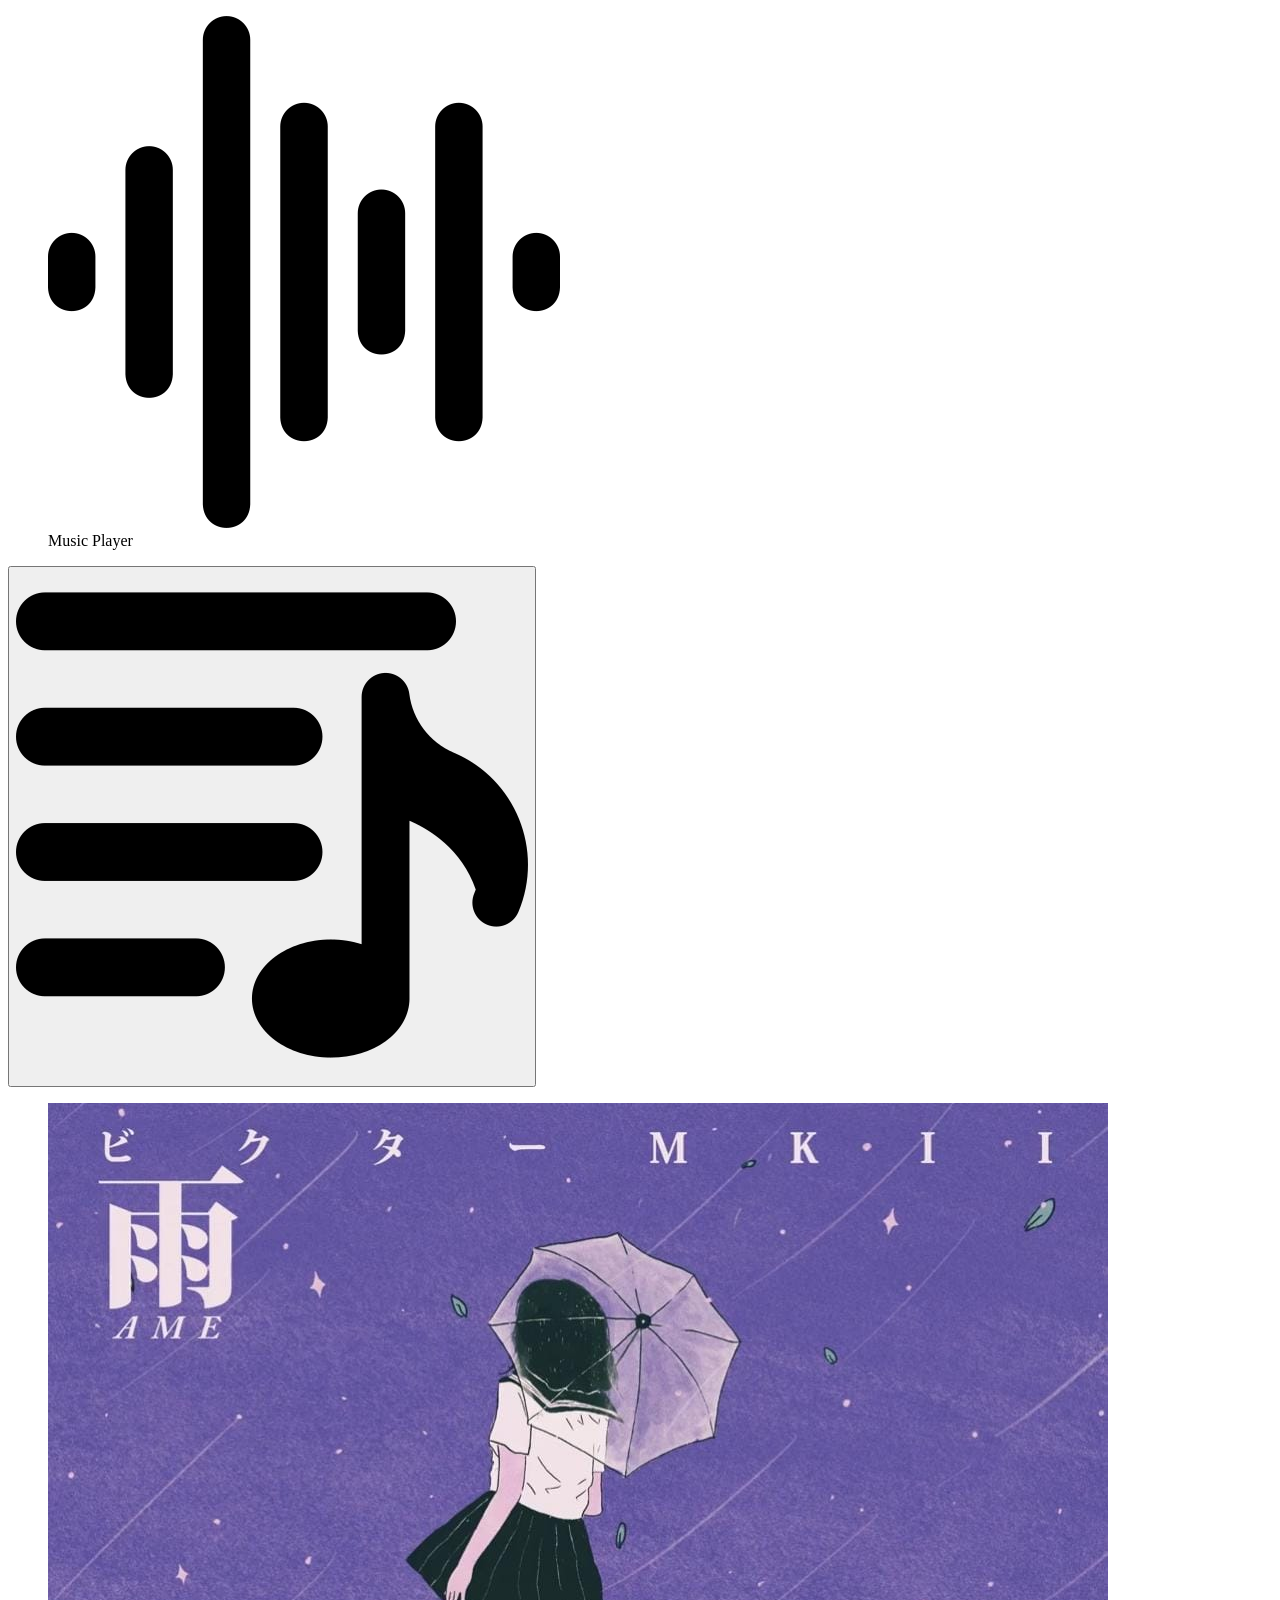
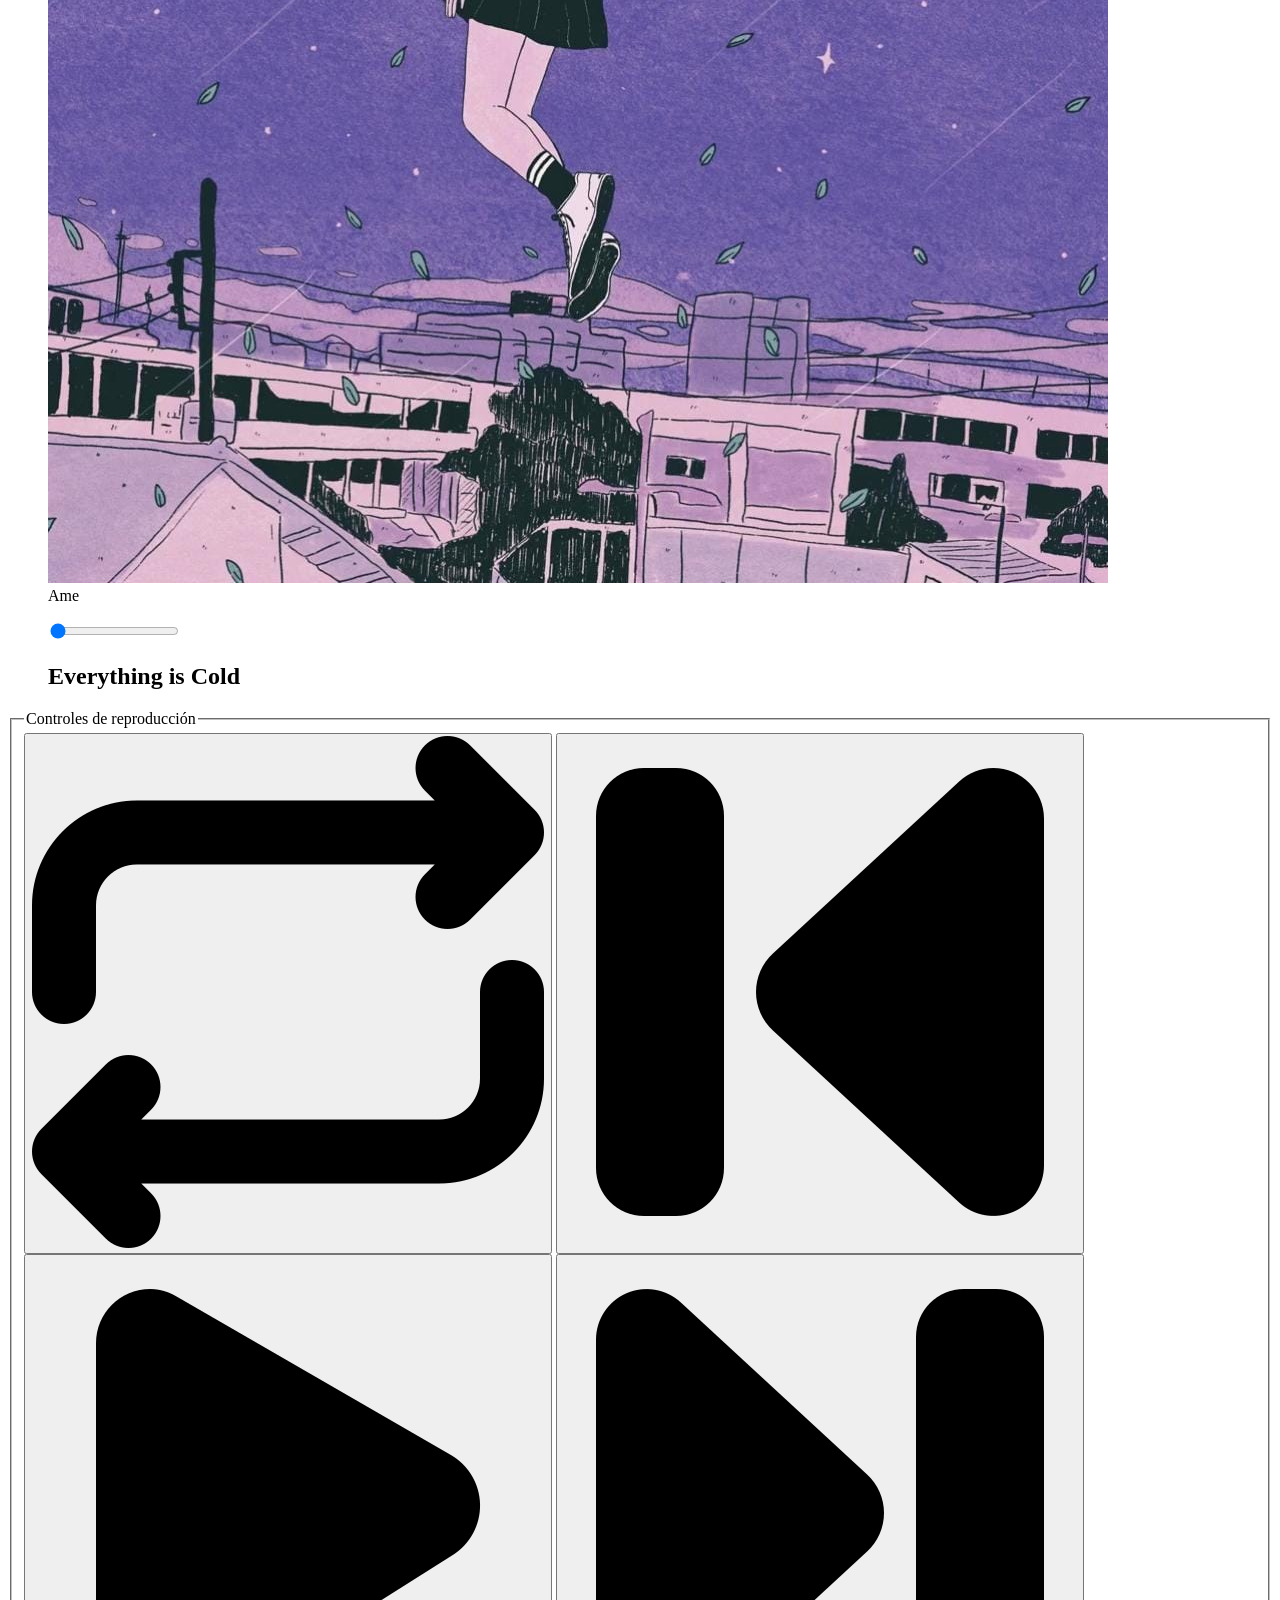
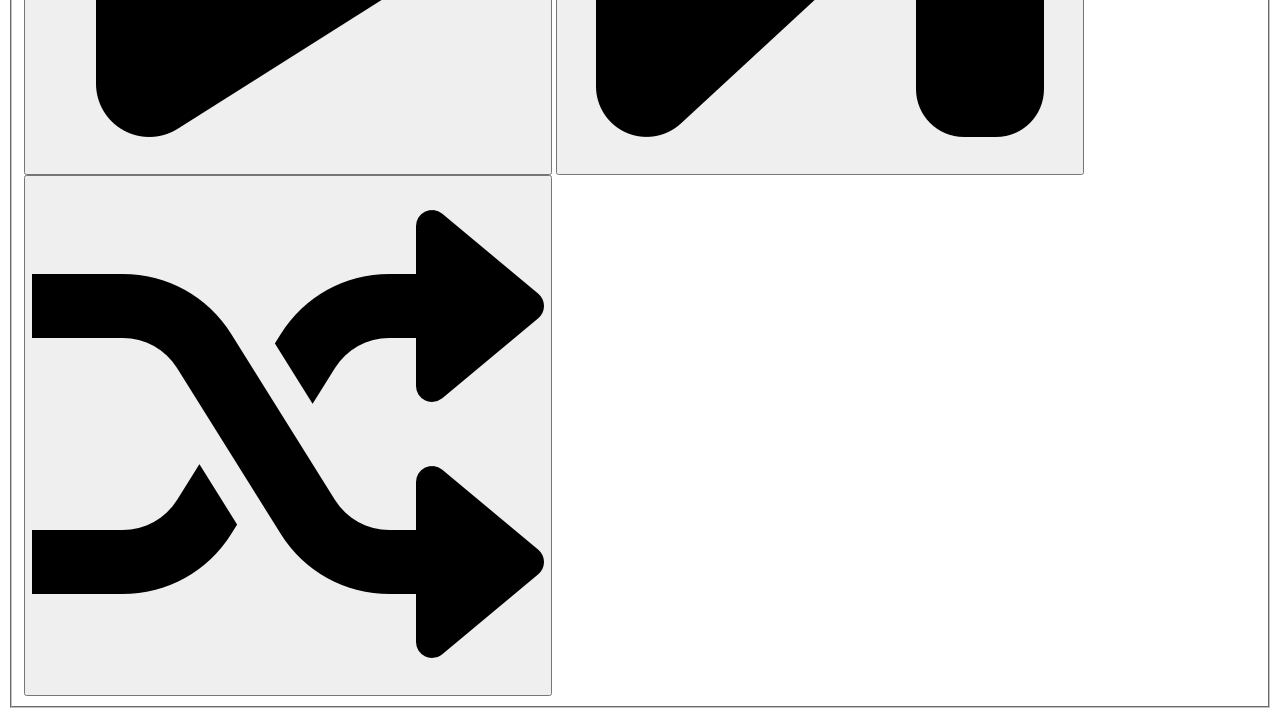
==== index.html @ a95fbe6c "fix(index.html): add module type to script tag and improve formatting Added type="module" to the scr" ====
<!DOCTYPE html>
<html lang="es">
<head>
    <meta charset="UTF-8">
    <meta
        name="viewport"
        content="width=device-width, initial-scale=1.0">

    <title>Music Player</title>
    <meta
        name="description"
        content="Minimalist audio player with basic controls, focus on performance and responsive design. Clear and accessible interface.">

    <script
        type="module"
        src="assets/javascript/index.js"
        defer>
    </script>
</head>
<body>
    <header class="header">
        <figure class="header__logo-container">
            <img
                class="header__isotype"
                src="assets/icons/wave-sound.png"
                alt="Isotipo de la marca">
            <figcaption class="header__logotype">Music Player</figcaption>
        </figure>
        <button
            class="header__button"
            aria-label="Mostrar lista de reproducción">
            <img class="header__playlist-icon"
                src="assets/icons/playlist.png"
                alt=""> <!-- 🤔 WHY: alternative is empty so that screen readers ignore it  -->
        </button>
    </header>
    <main class="main">
        <section
            class="main__player-container"
            aria-label="Reproductor de audio">
            <figure class="main__audio-figure">
                <img
                    class="main__audio-mask"
                    src="assets/images/ame.jpeg"
                    alt="Carátula del álbum Ame">
                    <figcaption class="main__album-name">Ame</figcaption>
            </figure>
            <figure>
                <audio
                    class="main__audio"
                    data-audio
                    preload="metadata"
                    src="assets/audios/everything-is-cold.mpeg">
                </audio>
                <input
                    class="main__progress-bar"
                    aria-label="Barra de progreso de audio"
                    data-progression
                    min="0"
                    max="100"
                    type="range"
                    value="0">
                <figcaption>
                    <h1 class="main__audio-name">Everything is Cold</h1>
                </figcaption>
            </figure>
            <fieldset
                class="main__audio-controls"
                data-audio-controls>
                <legend class="main__control-description">
                    Controles de reproducción
                </legend>
                <button
                    class="main__audio-control"
                    data-action="repeat">
                    <img
                        class="main__control-icon"
                        src="assets/icons/repeat.png"
                        alt="Activar repetición">
                </button>
                <button
                    class="main__audio-control"
                    data-action="previous">
                    <img
                        class="main__control-icon"
                        src="assets/icons/back.png"
                        alt="Canción anterior">
                </button>
                <button
                    class="main__audio-control"
                    data-action="play">
                    <img
                        class="main__control-icon"
                        src="assets/icons/play.png"
                        alt="Reproducir">
                </button>
                <button
                    class="main__audio-control"
                    data-action="next">
                    <img
                        class="main__control-icon"
                        src="assets/icons/next.png"
                        alt="Canción siguiente">
                </button>
                <button
                    class="main__audio-control"
                    data-action="shuffle">
                    <img
                        class="main__control-icon"
                        src="assets/icons/shuffle.png"
                        alt="Activar modo aleatorio">
                </button>
            </fieldset>
        </section>
    </main>
</body>
</html>
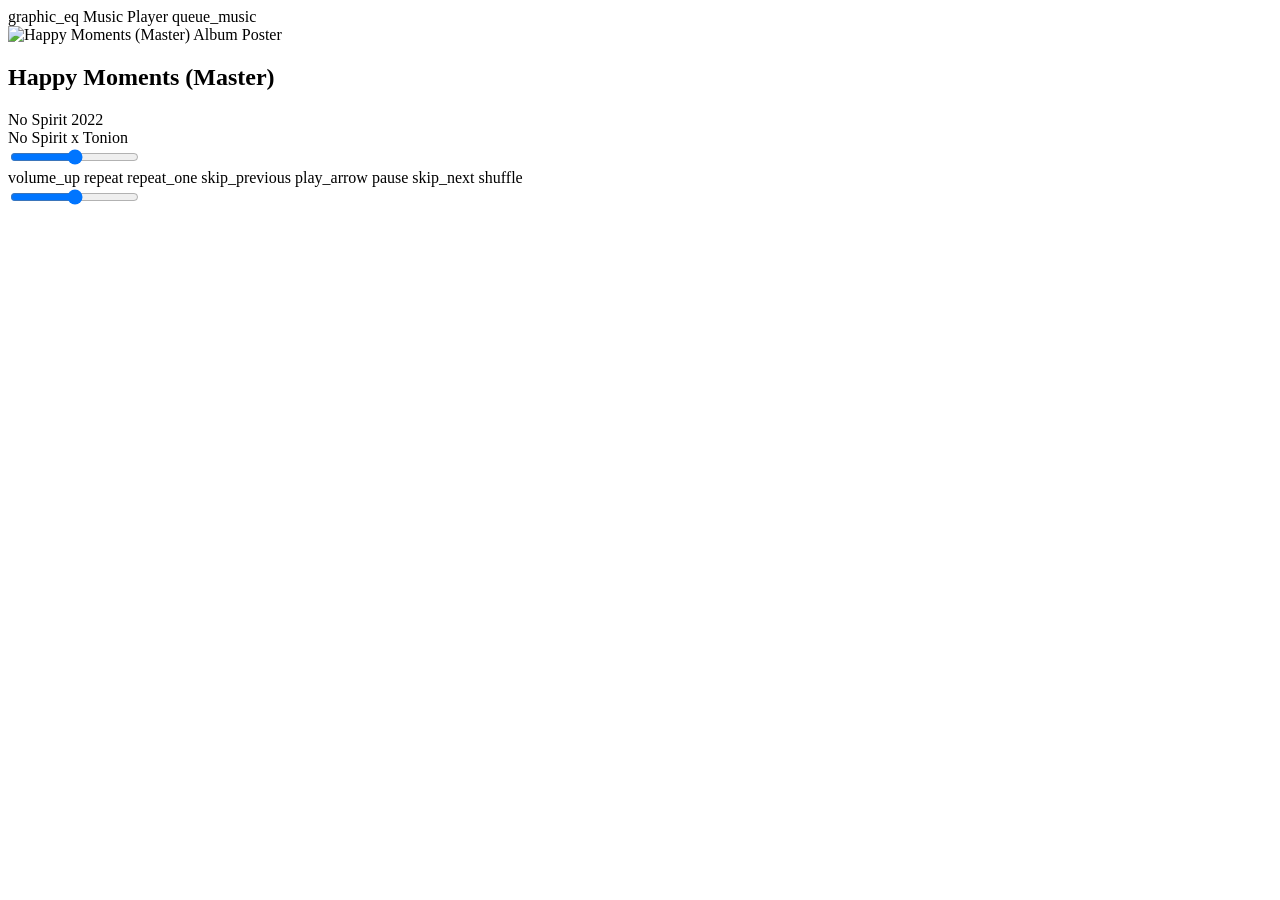
==== commit 167c5861: "✨ feat: estructurar `index.html`" ====
--- a/index.html
+++ b/index.html
@@ -1,117 +1,72 @@
-<!DOCTYPE html>
-<html lang="es">
-<head>
-    <meta charset="UTF-8">
-    <meta
-        name="viewport"
-        content="width=device-width, initial-scale=1.0">
-
-    <title>Music Player</title>
-    <meta
-        name="description"
-        content="Minimalist audio player with basic controls, focus on performance and responsive design. Clear and accessible interface.">
-
-    <script
-        type="module"
-        src="assets/javascript/index.js"
-        defer>
-    </script>
-</head>
-<body>
-    <header class="header">
-        <figure class="header__logo-container">
-            <img
-                class="header__isotype"
-                src="assets/icons/wave-sound.png"
-                alt="Isotipo de la marca">
-            <figcaption class="header__logotype">Music Player</figcaption>
-        </figure>
-        <button
-            class="header__button"
-            aria-label="Mostrar lista de reproducción">
-            <img class="header__playlist-icon"
-                src="assets/icons/playlist.png"
-                alt=""> <!-- 🤔 WHY: alternative is empty so that screen readers ignore it  -->
-        </button>
-    </header>
-    <main class="main">
-        <section
-            class="main__player-container"
-            aria-label="Reproductor de audio">
-            <figure class="main__audio-figure">
-                <img
-                    class="main__audio-mask"
-                    src="assets/images/ame.jpeg"
-                    alt="Carátula del álbum Ame">
-                    <figcaption class="main__album-name">Ame</figcaption>
-            </figure>
-            <figure>
-                <audio
-                    class="main__audio"
-                    data-audio
-                    preload="metadata"
-                    src="assets/audios/everything-is-cold.mpeg">
-                </audio>
-                <input
-                    class="main__progress-bar"
-                    aria-label="Barra de progreso de audio"
-                    data-progression
-                    min="0"
-                    max="100"
-                    type="range"
-                    value="0">
-                <figcaption>
-                    <h1 class="main__audio-name">Everything is Cold</h1>
-                </figcaption>
-            </figure>
-            <fieldset
-                class="main__audio-controls"
-                data-audio-controls>
-                <legend class="main__control-description">
-                    Controles de reproducción
-                </legend>
-                <button
-                    class="main__audio-control"
-                    data-action="repeat">
-                    <img
-                        class="main__control-icon"
-                        src="assets/icons/repeat.png"
-                        alt="Activar repetición">
-                </button>
-                <button
-                    class="main__audio-control"
-                    data-action="previous">
-                    <img
-                        class="main__control-icon"
-                        src="assets/icons/back.png"
-                        alt="Canción anterior">
-                </button>
-                <button
-                    class="main__audio-control"
-                    data-action="play">
-                    <img
-                        class="main__control-icon"
-                        src="assets/icons/play.png"
-                        alt="Reproducir">
-                </button>
-                <button
-                    class="main__audio-control"
-                    data-action="next">
-                    <img
-                        class="main__control-icon"
-                        src="assets/icons/next.png"
-                        alt="Canción siguiente">
-                </button>
-                <button
-                    class="main__audio-control"
-                    data-action="shuffle">
-                    <img
-                        class="main__control-icon"
-                        src="assets/icons/shuffle.png"
-                        alt="Activar modo aleatorio">
-                </button>
-            </fieldset>
-        </section>
-    </main>
-</body>
-</html>
+<!DOCTYPE html>
+<html lang="en">
+<head>
+    <meta charset="UTF-8">
+
+    <meta
+        name="viewport"
+        content="width=device-width, initial-scale=1.0">
+
+    <meta
+        name="description"
+        content="A web music player html template made by codewithsadee">
+
+    <title>Music Player</title>
+</head>
+<body>
+    <header class="header">
+        <span class="header__icon material-symbols-rounded">
+            graphic_eq
+        </span>
+        <span class="header__title">
+            Music Player
+        </span>
+        <span class="header__navbar-button material-symbols-rounded">
+            queue_music
+        </span>
+    </header>
+    <main class="main">
+        <section class="main__player-container">
+            <div class="main__album-container">
+                <img
+                    class="main__album-image"
+                    src="#"
+                    alt="Happy Moments (Master) Album Poster">
+            </div>
+            <div class="main__track-info">
+                <h2 class="main__track-title">Happy Moments (Master)</h2>
+                <div class="main__album-name-date">
+                    <span class="main__album-name">No Spirit</span>
+                    <span class="main__album-date">2022</span>
+                </div>
+                <span class="main__artist">No Spirit x Tonion</span>
+            </div>
+            <input
+                type="range"
+                class="main__progress-bar"
+                name="progress-bar">
+            <div class="main__player-controls">
+                <span class="material-symbols-rounded">volume_up</span>
+
+                <span class="material-symbols-rounded">repeat</span>
+                <span class="material-symbols-rounded active-icon">repeat_one</span>
+
+                <span class="material-symbols-rounded">skip_previous</span>
+
+                <span class="material-symbols-rounded">play_arrow</span>
+                <span class="material-symbols-rounded active-icon">pause</span>
+
+                <span class="material-symbols-rounded">skip_next</span>
+
+                <span class="material-symbols-rounded">shuffle</span>
+            </div>
+            <input
+                type="range"
+                name="volume"
+                class="main__volume">
+        </section>
+    </main>
+    <nav class="navbar"></nav>
+    <footer class="footer"></footer>
+</body>
+</html>
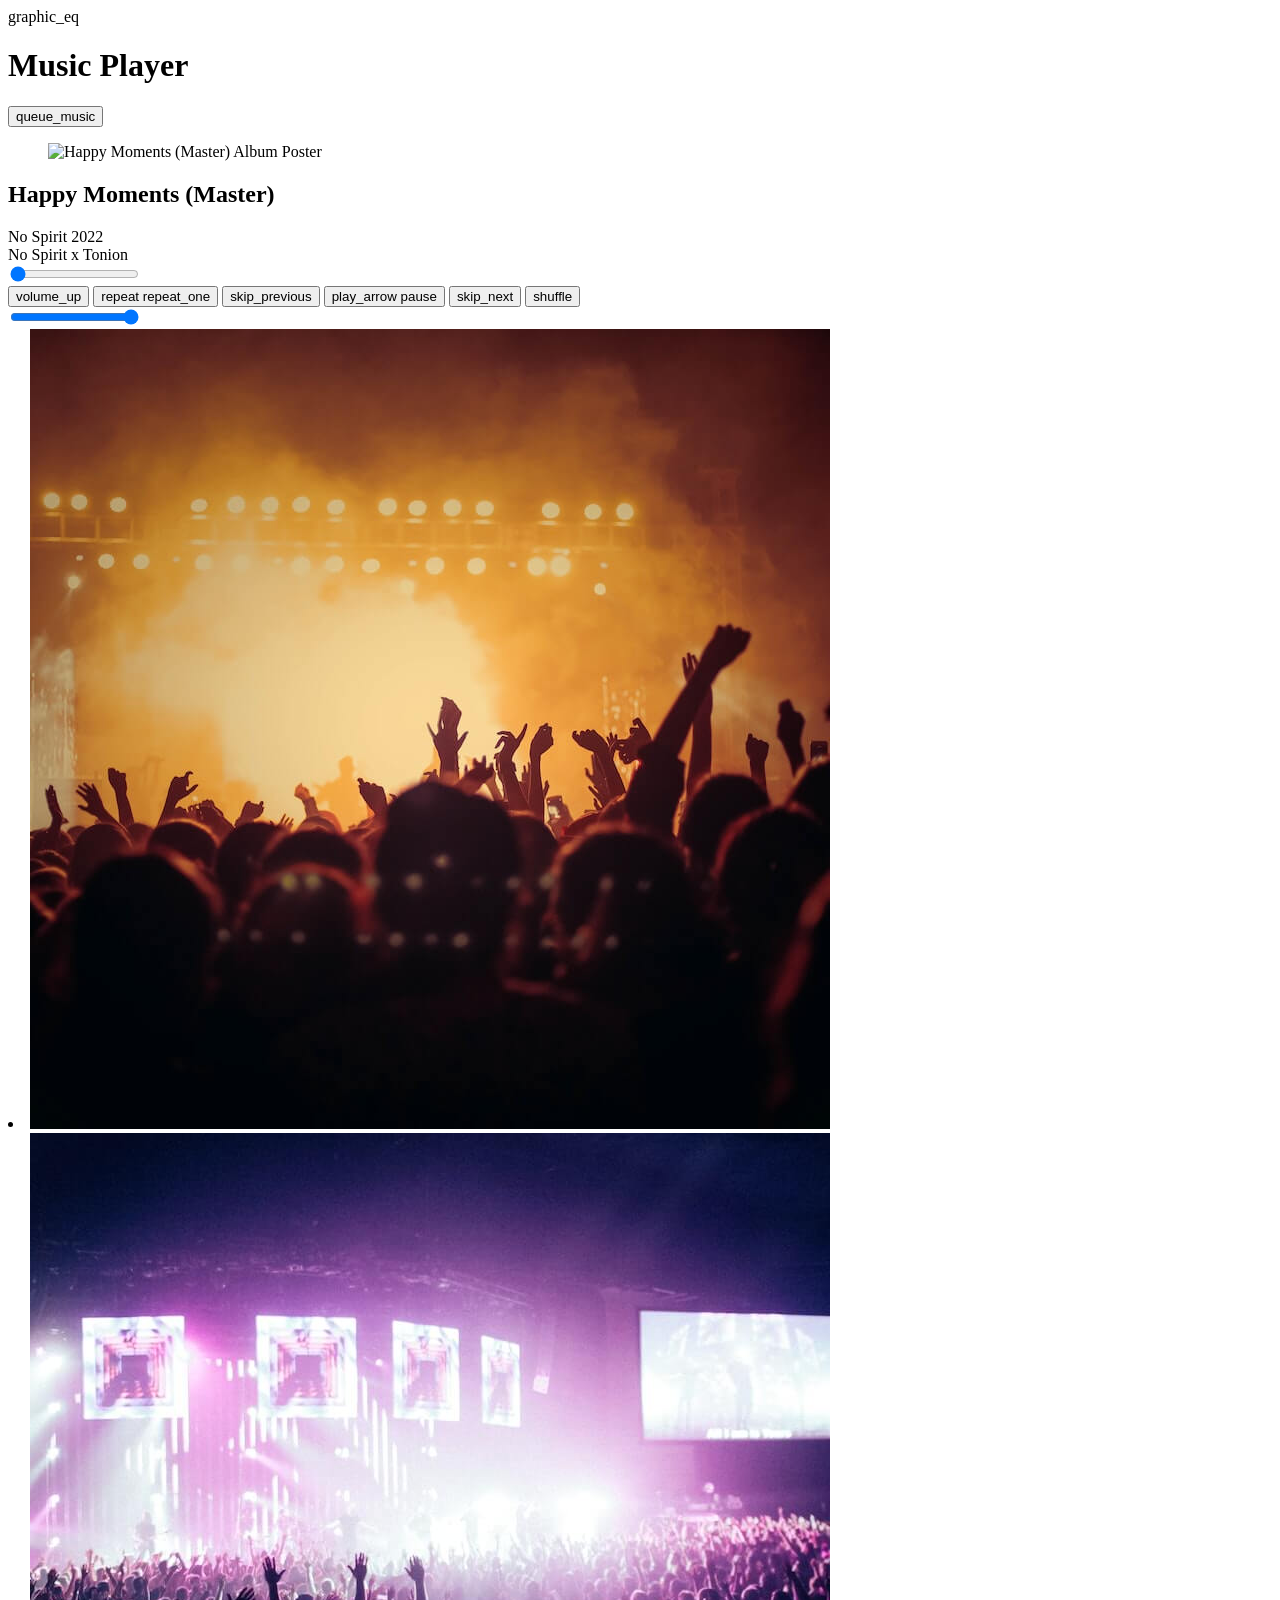
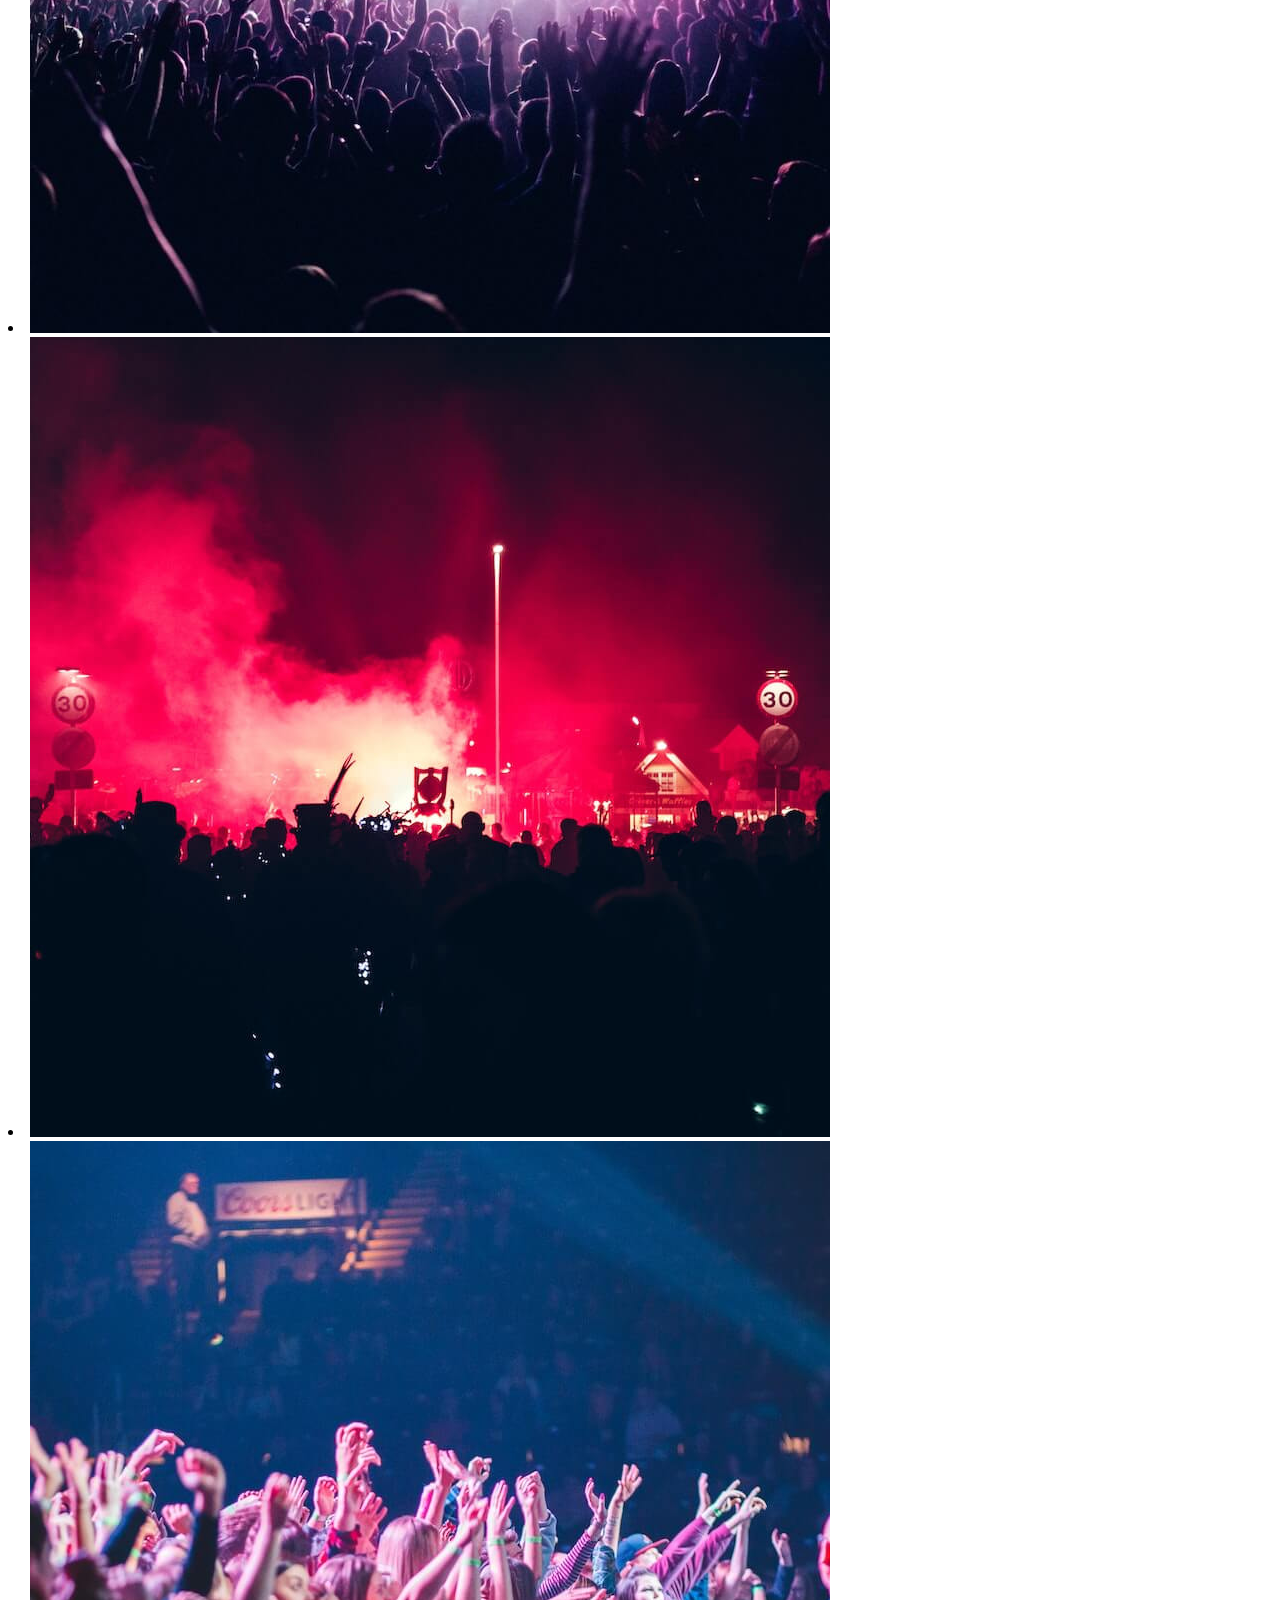
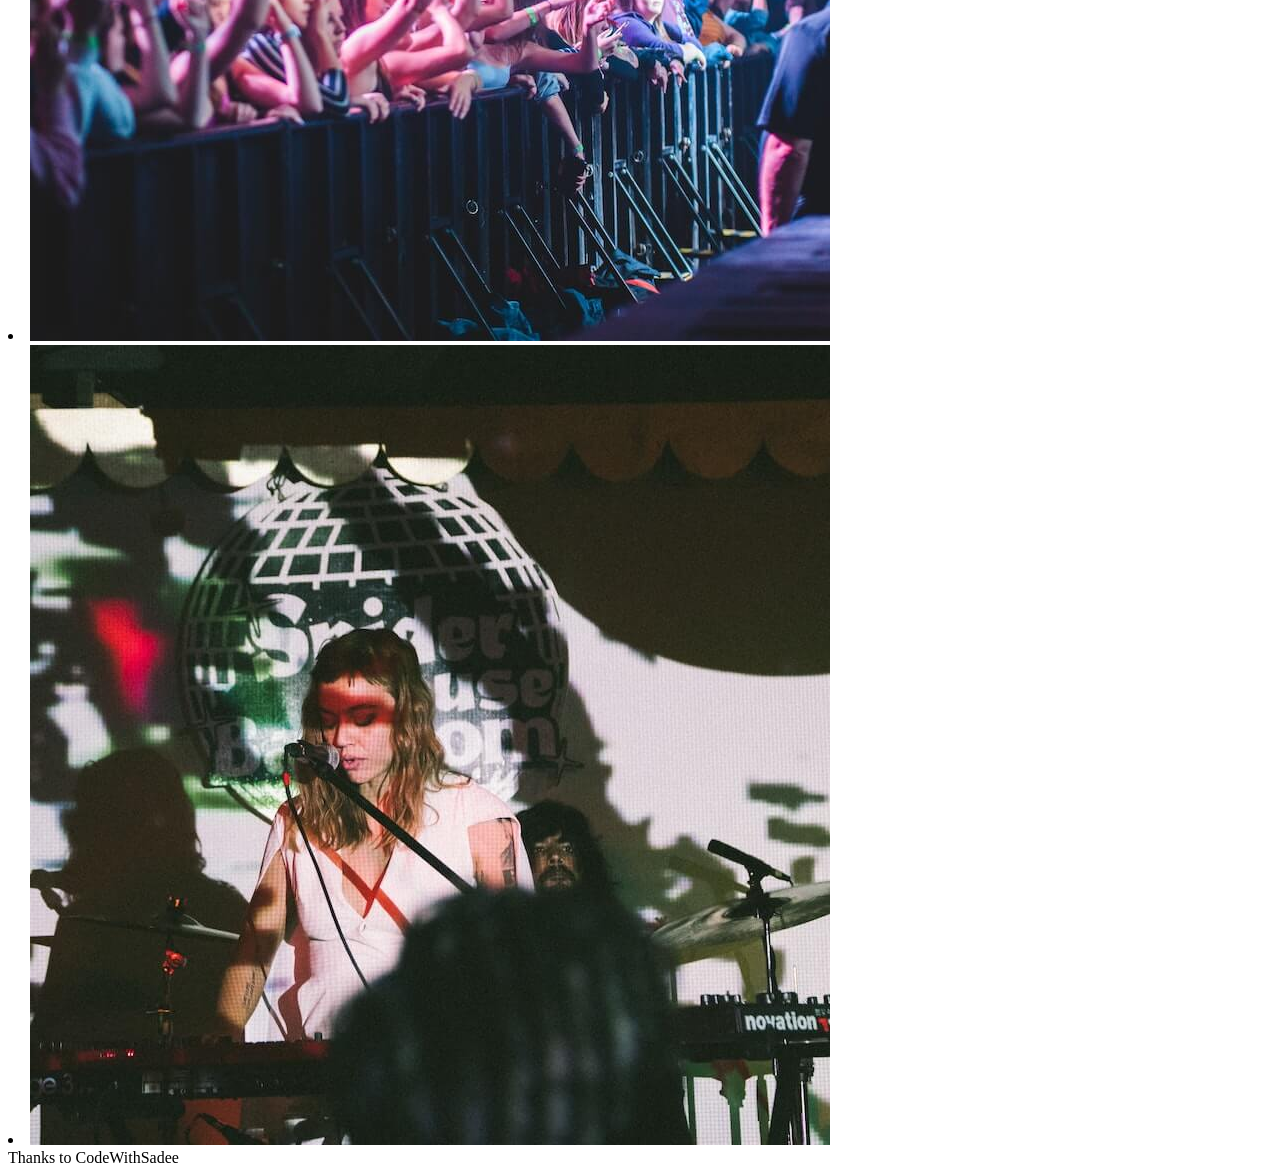
==== commit 0c73f446: "♻️ refactor: mejorar la semántica, accesibilidad y estructura del reproductor" ====
--- a/index.html
+++ b/index.html
@@ -10,7 +10,6 @@
     <meta
         name="description"
         content="A web music player html template made by codewithsadee">
-
     <title>Music Player</title>
 </head>
 <body>
@@ -18,55 +17,88 @@
         <span class="header__icon material-symbols-rounded">
             graphic_eq
         </span>
-        <span class="header__title">
+        <h1 class="header__title">
             Music Player
-        </span>
-        <span class="header__navbar-button material-symbols-rounded">
-            queue_music
-        </span>
+        </h1>
+        <button
+            type="button"
+            class="header__nav-button"
+            aria-label="Abrir navbar"
+            aria-controls="nav"
+            aria-expanded="false">
+            <span class="material-symbols-rounded">
+                queue_music
+            </span>
+        </button>
     </header>
     <main class="main">
-        <section class="main__player-container">
-            <div class="main__album-container">
+        <section class="player">
+            <figure class="player__album">
                 <img
-                    class="main__album-image"
+                    class="player__album-image"
                     src="#"
                     alt="Happy Moments (Master) Album Poster">
-            </div>
-            <div class="main__track-info">
-                <h2 class="main__track-title">Happy Moments (Master)</h2>
-                <div class="main__album-name-date">
-                    <span class="main__album-name">No Spirit</span>
-                    <span class="main__album-date">2022</span>
+            </figure>
+            <div class="player__track-info">
+                <h2 class="player__track-title">Happy Moments (Master)</h2>
+                <div class="player__album-info">
+                    <span class="player__album-name">No Spirit</span>
+                    <span class="player__album-date">2022</span>
                 </div>
-                <span class="main__artist">No Spirit x Tonion</span>
+                <span class="player__artist">No Spirit x Tonion</span>
             </div>
             <input
                 type="range"
-                class="main__progress-bar"
-                name="progress-bar">
-            <div class="main__player-controls">
-                <span class="material-symbols-rounded">volume_up</span>
+                aria-label="Progreso"
+                class="player__progress-bar"
+                min="0"
+                max="100"
+                value="0"
+                name="progress">
+            <div class="player__player-controls">
+                <button type="button" class="player__control-button">
+                    <span class="material-symbols-rounded">volume_up</span>
+                </button>
 
-                <span class="material-symbols-rounded">repeat</span>
-                <span class="material-symbols-rounded active-icon">repeat_one</span>
+                <button type="button" class="player__control-button">
+                    <span class="material-symbols-rounded">repeat</span>
+                    <span class="material-symbols-rounded">repeat_one</span>
+                </button>
 
-                <span class="material-symbols-rounded">skip_previous</span>
+                <button type="button" class="player__control-button">
+                    <span class="material-symbols-rounded">skip_previous</span>
+                </button>
 
-                <span class="material-symbols-rounded">play_arrow</span>
-                <span class="material-symbols-rounded active-icon">pause</span>
+                <button type="button" class="player__control-button">
+                    <span class="material-symbols-rounded">play_arrow</span>
+                    <span class="material-symbols-rounded active-icon">pause</span>
+                </button>
 
-                <span class="material-symbols-rounded">skip_next</span>
+                <button type="button" class="player__control-button">
+                    <span class="material-symbols-rounded">skip_next</span>
+                </button>
 
-                <span class="material-symbols-rounded">shuffle</span>
+                <button type="button" class="player__control-button">
+                    <span class="material-symbols-rounded">shuffle</span>
+                </button>
             </div>
             <input
                 type="range"
                 name="volume"
-                class="main__volume">
+                aria-label="Volumen"
+                min="0"
+                max="100"
+                value="100"
+                class="player__volume">
         </section>
     </main>
-    <nav class="navbar"></nav>
-    <footer class="footer"></footer>
+    <nav class="nav" id="nav">
+        <li><img src="assets/images/poster-1.jpg" alt="" class="nav__item"></li>
+        <li><img src="assets/images/poster-2.jpg" alt="" class="nav__item"></li>
+        <li><img src="assets/images/poster-3.jpg" alt="" class="nav__item"></li>
+        <li><img src="assets/images/poster-4.jpg" alt="" class="nav__item"></li>
+        <li><img src="assets/images/poster-5.jpg" alt="" class="nav__item"></li>
+    </nav>
+    <footer class="footer">Thanks to CodeWithSadee</footer>
 </body>
 </html>
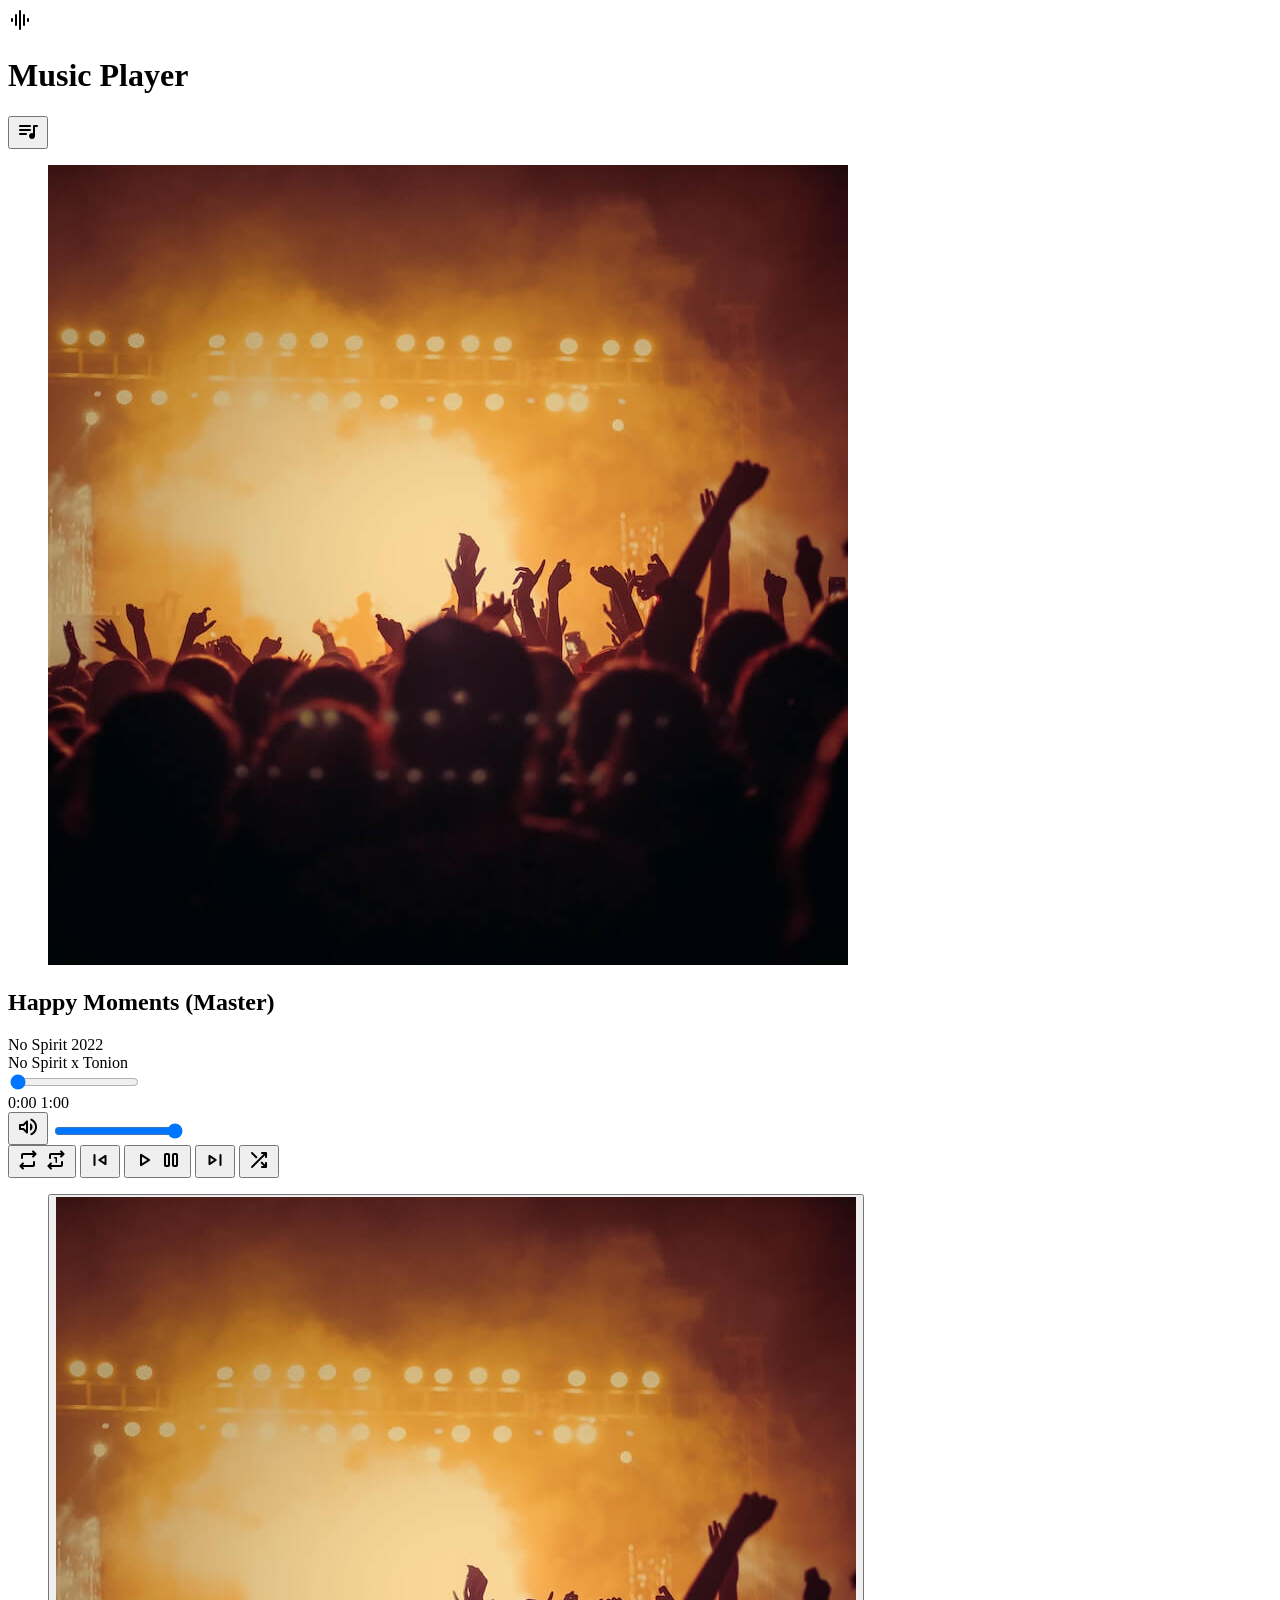
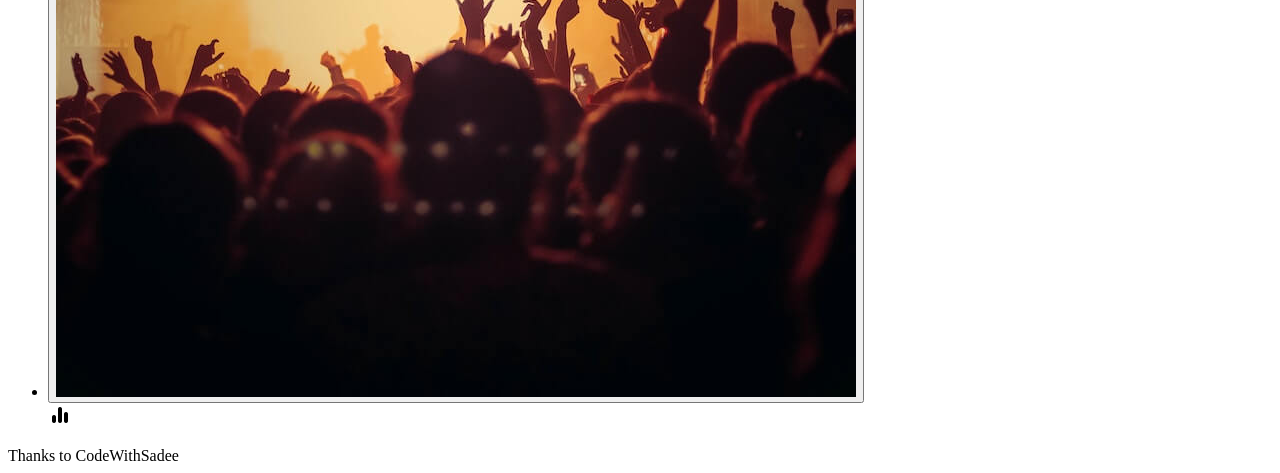
==== commit 33927d76: "✨ feat(player): prepara el HTML para los controles de reproducción dinámica Añade ganchos de datos d" ====
--- a/index.html
+++ b/index.html
@@ -2,15 +2,47 @@
 <html lang="en">
 <head>
     <meta charset="UTF-8">
-
     <meta
         name="viewport"
         content="width=device-width, initial-scale=1.0">
 
+    <!--
+        - primary meta tags
+    -->
+    <title>Music Player</title>
+    <meta
+        name="title"
+        content="Music Player">
     <meta
         name="description"
         content="A web music player html template made by codewithsadee">
-    <title>Music Player</title>
+
+    <!--
+        - favicon
+    -->
+    <link rel="shortcut icon" href="favicon.svg" type="image/svg+xml">
+
+    <!--
+        - google font link
+    -->
+    <link rel="preconnect" href="https://fonts.googleapis.com">
+    <link rel="preconnect" href="https://fonts.gstatic.com" crossorigin>
+    <link href="https://fonts.googleapis.com/css2?family=Inter:wght@400;500&display=swap" rel="stylesheet">
+
+    <!--
+        - material icon font
+    -->
+    <link rel="stylesheet" href="https://fonts.googleapis.com/css2?family=Material+Symbols+Rounded:opsz,wght,FILL,GRAD@24,400,0,-25"/>
+
+    <!--
+        - custom css link
+    -->
+    <link rel="stylesheet" href="assets/css/style.css">
+
+    <!--
+        - custom javascript link
+    -->
+    <script src="./assets/js/script.js" defer></script>
 </head>
 <body>
     <header class="header">
@@ -35,70 +67,82 @@
         <section class="player">
             <figure class="player__album">
                 <img
+                    data-player-album-image
                     class="player__album-image"
-                    src="#"
+                    src="assets/images/poster-1.jpg"
                     alt="Happy Moments (Master) Album Poster">
             </figure>
             <div class="player__track-info">
-                <h2 class="player__track-title">Happy Moments (Master)</h2>
+                <h2 data-track-title class="player__track-title">Happy Moments (Master)</h2>
                 <div class="player__album-info">
-                    <span class="player__album-name">No Spirit</span>
-                    <span class="player__album-date">2022</span>
+                    <span data-album-name class="player__album-name">No Spirit</span>
+                    <span data-album-date class="player__album-date">2022</span>
                 </div>
-                <span class="player__artist">No Spirit x Tonion</span>
+                <span data-artist class="player__artist">No Spirit x Tonion</span>
             </div>
             <input
+                data-progress-bar
                 type="range"
                 aria-label="Progreso"
                 class="player__progress-bar"
+                step="1"
                 min="0"
                 max="100"
                 value="0"
                 name="progress">
-            <div class="player__player-controls">
-                <button type="button" class="player__control-button">
+            <div class="player__duration">
+                <span data-current-time class="player__current-time">0:00</span>
+                <span data-duration class="player__duration">1:00</span>
+            </div>
+            <div class="player__volume-control">
+                <button data-volume-btn type="button" class="player__control-button">
                     <span class="material-symbols-rounded">volume_up</span>
                 </button>
-
-                <button type="button" class="player__control-button">
-                    <span class="material-symbols-rounded">repeat</span>
-                    <span class="material-symbols-rounded">repeat_one</span>
+                <input
+                    type="range"
+                    name="volume"
+                    aria-label="Volumen"
+                    min="0"
+                    max="100"
+                    value="100"
+                    class="player__volume">
+            </div>
+            <div class="player__player-controls">
+                <button data-toggle-repeat type="button" class="player__control-button">
+                    <span class="player__repeat-button material-symbols-rounded">repeat</span>
+                    <span class="player__repeat-button--active material-symbols-rounded">repeat_one</span>
                 </button>
 
-                <button type="button" class="player__control-button">
+                <button data-skip-prev type="button" class="player__control-button">
                     <span class="material-symbols-rounded">skip_previous</span>
                 </button>
 
-                <button type="button" class="player__control-button">
-                    <span class="material-symbols-rounded">play_arrow</span>
-                    <span class="material-symbols-rounded active-icon">pause</span>
+                <button data-play type="button" class="player__control-button">
+                    <span class="player__play-btn material-symbols-rounded">play_arrow</span>
+                    <span class="player__play-btn--active material-symbols-rounded">pause</span>
                 </button>
 
-                <button type="button" class="player__control-button">
+                <button data-skip-next type="button" class="player__control-button">
                     <span class="material-symbols-rounded">skip_next</span>
                 </button>
 
-                <button type="button" class="player__control-button">
+                <button data-shuffle type="button" class="player__control-button">
                     <span class="material-symbols-rounded">shuffle</span>
                 </button>
             </div>
-            <input
-                type="range"
-                name="volume"
-                aria-label="Volumen"
-                min="0"
-                max="100"
-                value="100"
-                class="player__volume">
+            <nav data-playlist class="nav" id="nav">
+                <ul data-music-list class="nav__music-list">
+                    <li>
+                        <button data-playlist-toggler data-playlist-item="1" class="nav__music-item">
+                            <img src="assets/images/poster-1.jpg" alt="Happy Moments (Master) Album Poster" class="nav__item" width="800" height="800">
+                        </button>
+                    </li>
+                    <span class="nav__icon material-symbols-rounded">equalizer</span>
+                </ul>
+            </nav>
+            <div data-overlay data-playlist-toggler class="overlay"></div>
         </section>
     </main>
-    <nav class="nav" id="nav">
-        <li><img src="assets/images/poster-1.jpg" alt="" class="nav__item"></li>
-        <li><img src="assets/images/poster-2.jpg" alt="" class="nav__item"></li>
-        <li><img src="assets/images/poster-3.jpg" alt="" class="nav__item"></li>
-        <li><img src="assets/images/poster-4.jpg" alt="" class="nav__item"></li>
-        <li><img src="assets/images/poster-5.jpg" alt="" class="nav__item"></li>
-    </nav>
     <footer class="footer">Thanks to CodeWithSadee</footer>
 </body>
 </html>
--- a/assets/css/style.css
+++ b/assets/css/style.css
@@ -0,0 +1,63 @@
+/*-----------------------------------*\
+  #style.css
+\*-----------------------------------*/
+
+/**
+ * copyright 2022 codewithsadee
+ */
+
+
+
+
+
+/*-----------------------------------*\
+  #CUSTOM PROPERTY
+\*-----------------------------------*/
+
+
+
+
+
+/*-----------------------------------*\
+  #RESET
+\*-----------------------------------*/
+
+
+
+
+
+/*-----------------------------------*\
+  #REUSED STYLE
+\*-----------------------------------*/
+
+
+
+
+
+/*-----------------------------------*\
+  #TOP APP BAR
+\*-----------------------------------*/
+
+
+
+
+
+/*-----------------------------------*\
+  #PLAYER
+\*-----------------------------------*/
+
+
+
+
+
+/*-----------------------------------*\
+  #PLAYLIST
+\*-----------------------------------*/
+
+
+
+
+
+/*-----------------------------------*\
+  #MEDIA QUERIES
+\*-----------------------------------*/
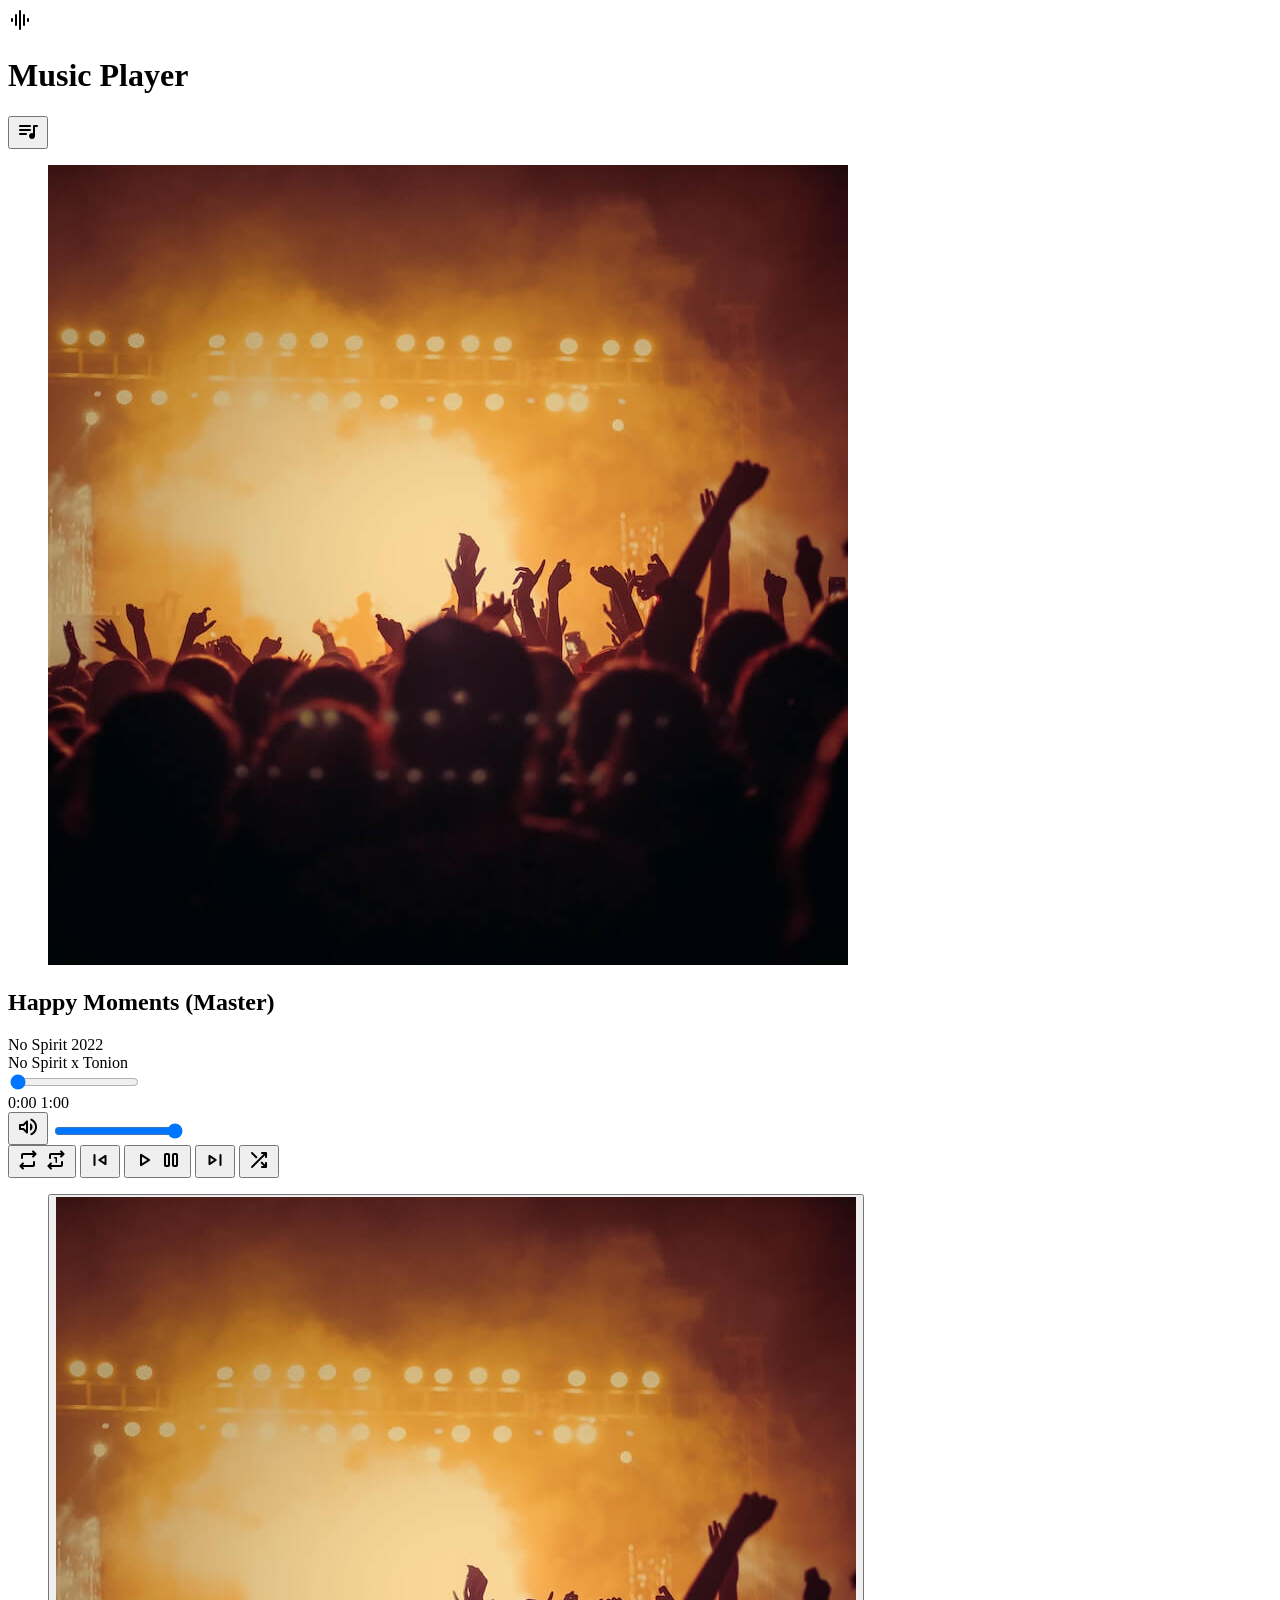
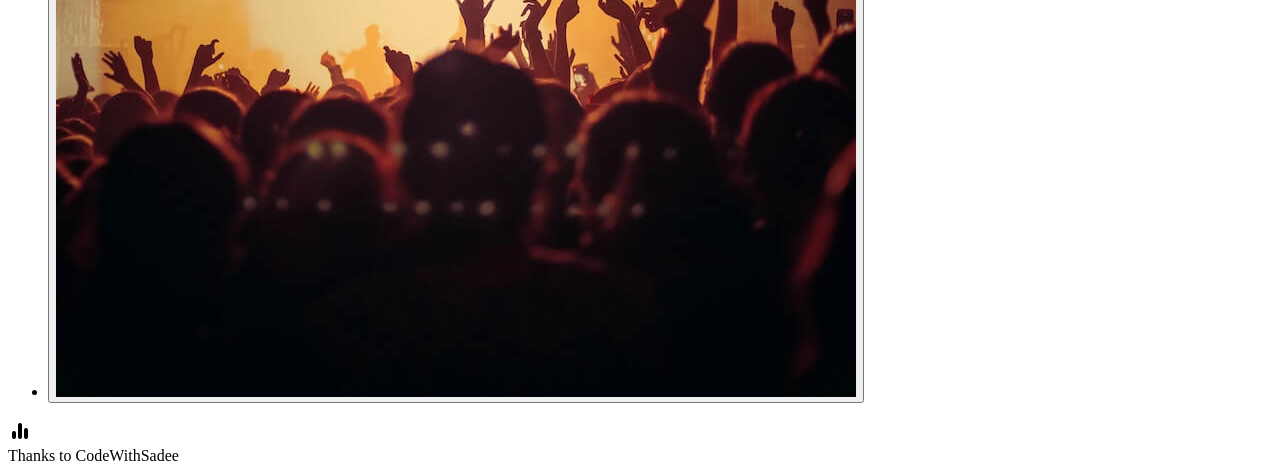
==== commit 326e0242: "♿ fix(a11y): mejora las etiquetas en español y la semántica del reproductor Actualiza el idioma del " ====
--- a/index.html
+++ b/index.html
@@ -1,5 +1,5 @@
 <!DOCTYPE html>
-<html lang="en">
+<html lang="es">
 <head>
     <meta charset="UTF-8">
     <meta
@@ -55,7 +55,7 @@
         <button
             type="button"
             class="header__nav-button"
-            aria-label="Abrir navbar"
+            aria-label="Abrir lista de canciones"
             aria-controls="nav"
             aria-expanded="false">
             <span class="material-symbols-rounded">
@@ -83,50 +83,50 @@
             <input
                 data-progress-bar
                 type="range"
-                aria-label="Progreso"
+                aria-label="Progreso de la canción"
                 class="player__progress-bar"
                 step="1"
                 min="0"
                 max="100"
                 value="0"
                 name="progress">
-            <div class="player__duration">
-                <span data-current-time class="player__current-time">0:00</span>
-                <span data-duration class="player__duration">1:00</span>
+            <div class="player__time" aria-label="Tiempo de reproducción">
+                <span data-current-time class="player__current-time" aria-label="Progreso actual">0:00</span>
+                <span data-duration class="player__total-duration" aria-label="Duración de la canción">1:00</span>
             </div>
             <div class="player__volume-control">
-                <button data-volume-btn type="button" class="player__control-button">
+                <button data-volume-btn type="button" class="player__control-button" aria-label="Silenciar audio" aria-hidden="true">
                     <span class="material-symbols-rounded">volume_up</span>
                 </button>
                 <input
                     type="range"
                     name="volume"
-                    aria-label="Volumen"
+                    aria-label="Barra de volumen"
                     min="0"
                     max="100"
                     value="100"
                     class="player__volume">
             </div>
             <div class="player__player-controls">
-                <button data-toggle-repeat type="button" class="player__control-button">
+                <button data-toggle-repeat type="button" class="player__control-button" aria-label="Repetir">
                     <span class="player__repeat-button material-symbols-rounded">repeat</span>
                     <span class="player__repeat-button--active material-symbols-rounded">repeat_one</span>
                 </button>
 
-                <button data-skip-prev type="button" class="player__control-button">
+                <button data-skip-prev type="button" class="player__control-button" aria-label="Reproducir anterior">
                     <span class="material-symbols-rounded">skip_previous</span>
                 </button>
 
-                <button data-play type="button" class="player__control-button">
+                <button data-play type="button" class="player__control-button" aria-label="Reproducir">
                     <span class="player__play-btn material-symbols-rounded">play_arrow</span>
                     <span class="player__play-btn--active material-symbols-rounded">pause</span>
                 </button>
 
-                <button data-skip-next type="button" class="player__control-button">
+                <button data-skip-next type="button" class="player__control-button" aria-label="Reproducir siguiente">
                     <span class="material-symbols-rounded">skip_next</span>
                 </button>
 
-                <button data-shuffle type="button" class="player__control-button">
+                <button data-shuffle type="button" class="player__control-button" aria-label="Reproducir al azár">
                     <span class="material-symbols-rounded">shuffle</span>
                 </button>
             </div>
@@ -137,8 +137,8 @@
                             <img src="assets/images/poster-1.jpg" alt="Happy Moments (Master) Album Poster" class="nav__item" width="800" height="800">
                         </button>
                     </li>
-                    <span class="nav__icon material-symbols-rounded">equalizer</span>
                 </ul>
+                <span class="nav__icon material-symbols-rounded">equalizer</span>
             </nav>
             <div data-overlay data-playlist-toggler class="overlay"></div>
         </section>
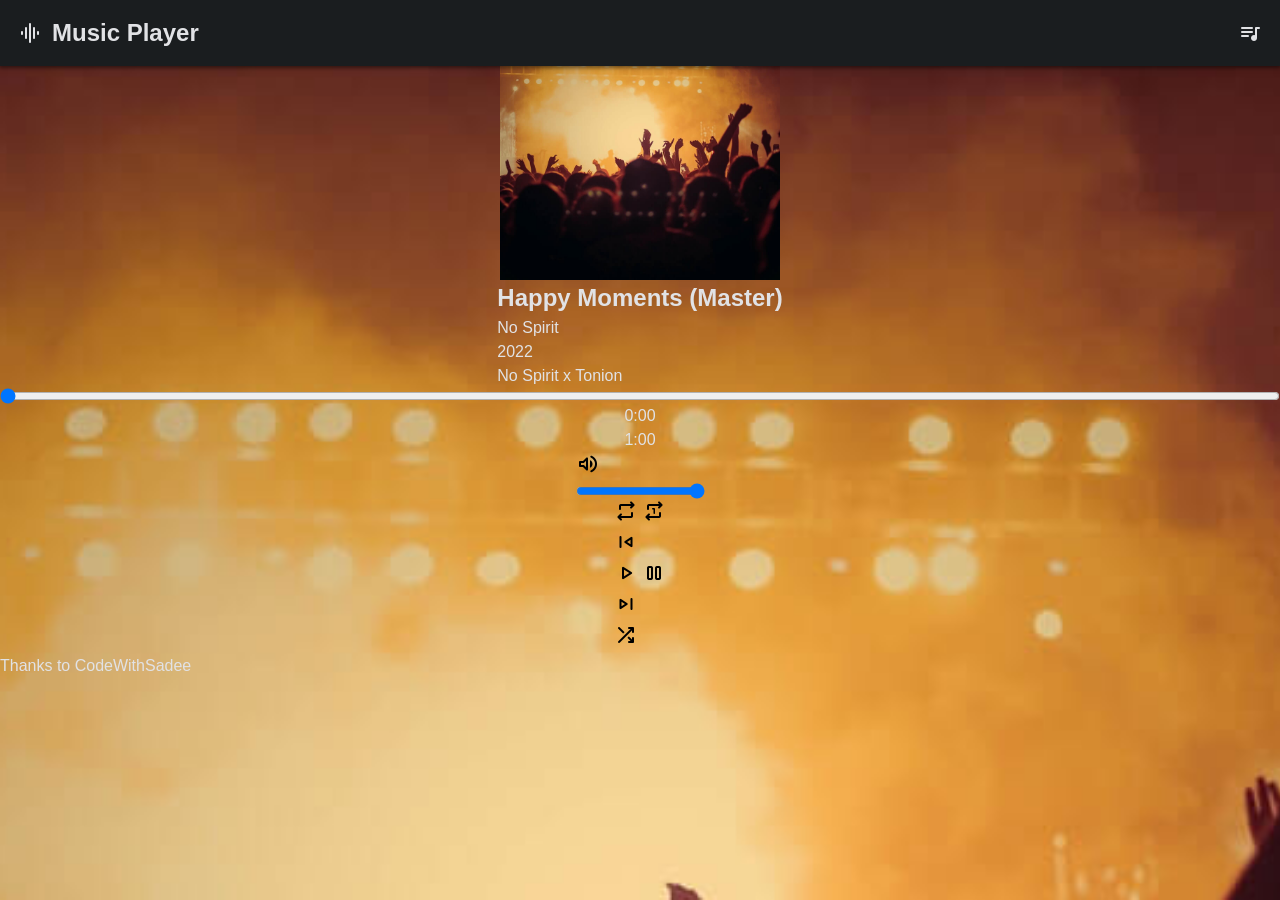
==== commit 4743821b: "♻️ refactor: agrupar marca del header" ====
--- a/index.html
+++ b/index.html
@@ -37,7 +37,7 @@
     <!--
         - custom css link
     -->
-    <link rel="stylesheet" href="assets/css/style.css">
+    <link rel="stylesheet" href="./index.css">
 
     <!--
         - custom javascript link
@@ -46,12 +46,14 @@
 </head>
 <body>
     <header class="header">
-        <span class="header__icon material-symbols-rounded">
-            graphic_eq
-        </span>
-        <h1 class="header__title">
-            Music Player
-        </h1>
+        <div class="header__brand">
+            <span class="header__icon material-symbols-rounded">
+                graphic_eq
+            </span>
+            <h1 class="header__title">
+                Music Player
+            </h1>
+        </div>
         <button
             type="button"
             class="header__nav-button"
--- a/index.css
+++ b/index.css
@@ -0,0 +1,5 @@
+@import url(./assets/css/propertys.css);
+@import url(./assets/css/resets.css);
+@import url(./assets/css/header.css);
+@import url(./assets/css/player.css);
+@import url(./assets/css/nav.css);
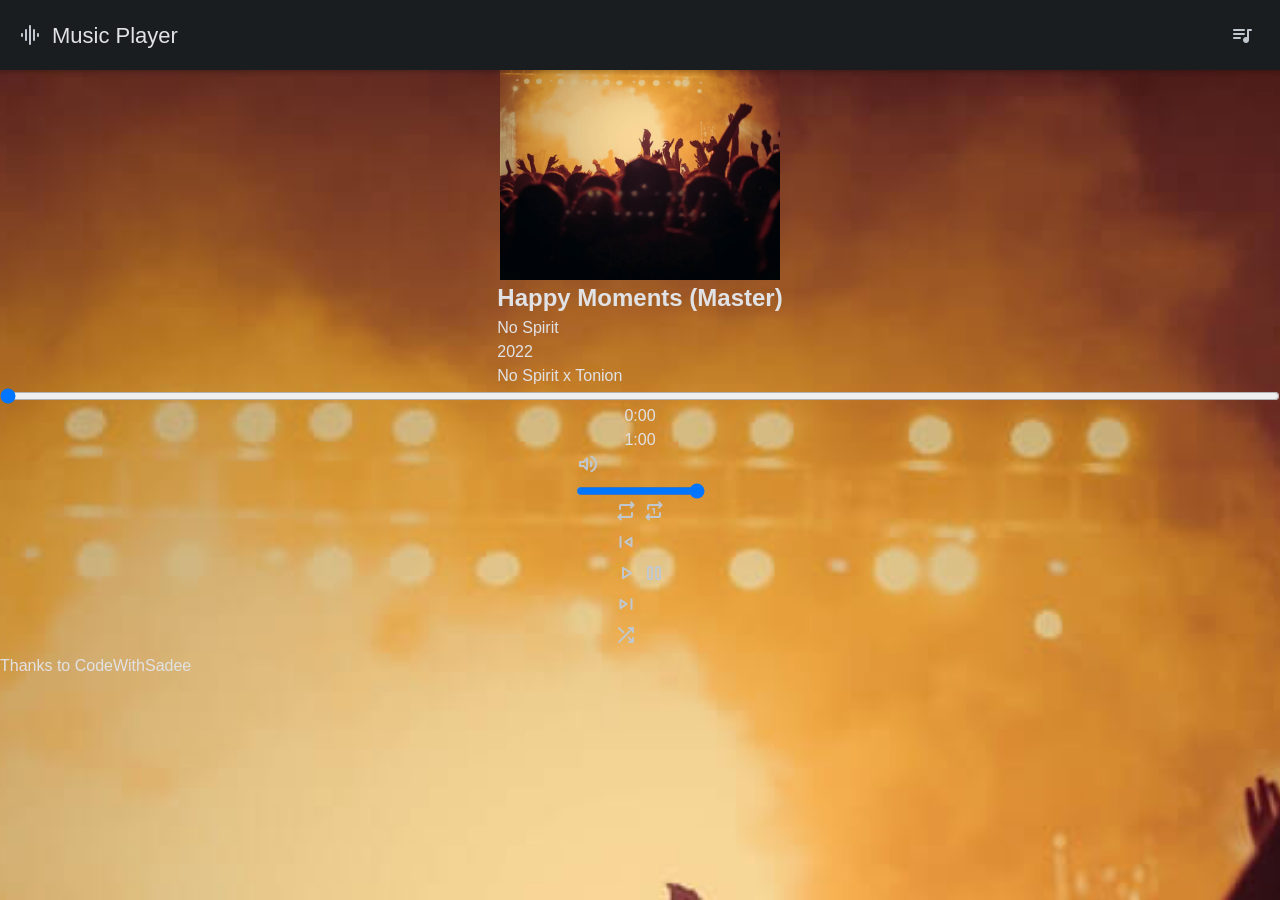
==== commit 28be410f: "feat(header): adjust fixed header elevation" ====
--- a/index.html
+++ b/index.html
@@ -60,7 +60,7 @@
             aria-label="Abrir lista de canciones"
             aria-controls="nav"
             aria-expanded="false">
-            <span class="material-symbols-rounded">
+            <span class="material-symbols-rounded icon">
                 queue_music
             </span>
         </button>
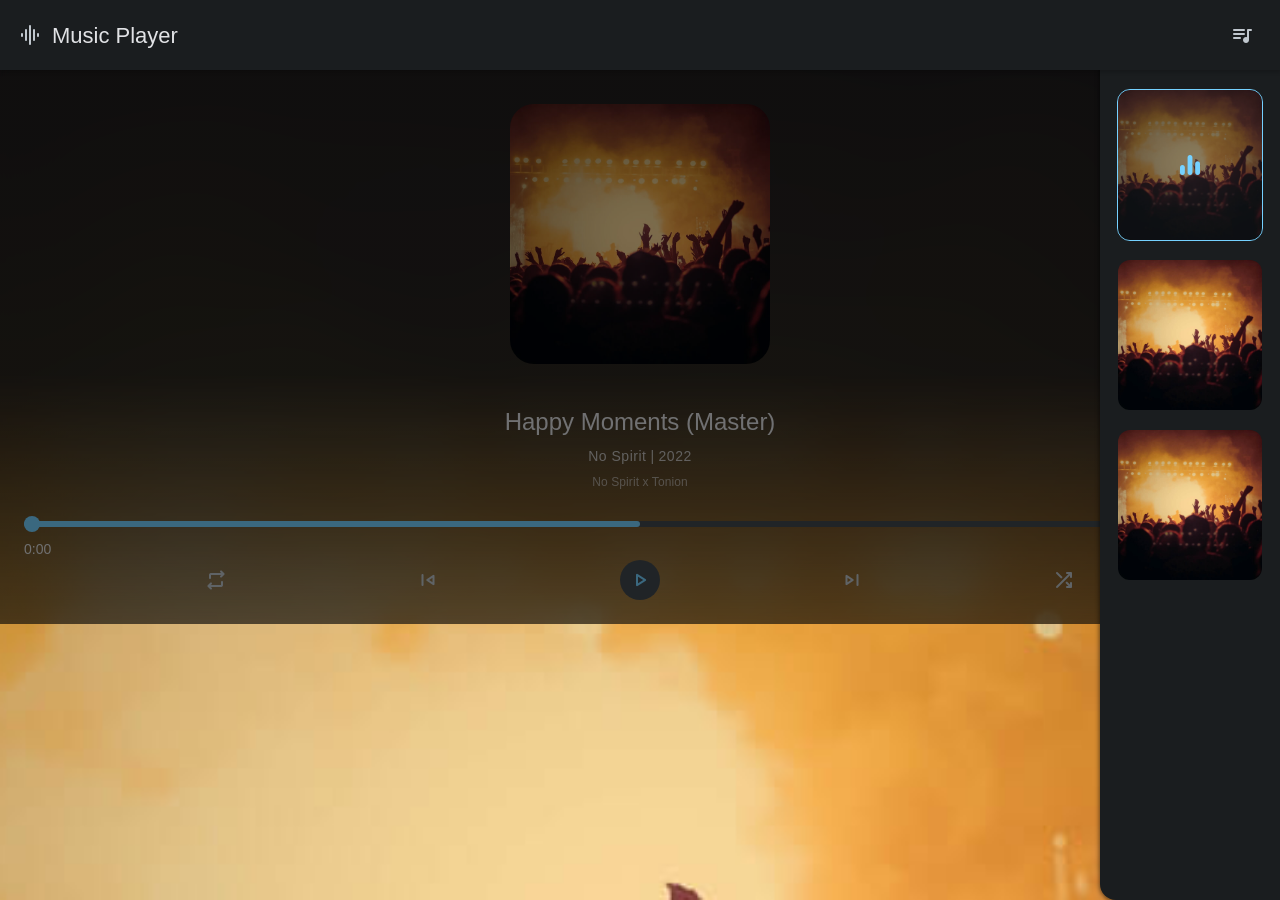
==== commit 73a13c82: "♻️ refactor(player): organizar controles de reproducción y panel de lista de reproducción" ====
--- a/index.html
+++ b/index.html
@@ -82,22 +82,25 @@
                 </div>
                 <span data-artist class="player__artist">No Spirit x Tonion</span>
             </div>
-            <input
-                data-progress-bar
-                type="range"
-                aria-label="Progreso de la canción"
-                class="player__progress-bar"
-                step="1"
-                min="0"
-                max="100"
-                value="0"
-                name="progress">
+            <div class="player__progress-bar-container">
+                <input
+                    data-progress-bar
+                    type="range"
+                    aria-label="Progreso de la canción"
+                    class="player__progress-bar"
+                    step="1"
+                    min="0"
+                    max="100"
+                    value="0"
+                    name="progress">
+                    <div class="player__range-fill"></div>
+            </div>
             <div class="player__time" aria-label="Tiempo de reproducción">
                 <span data-current-time class="player__current-time" aria-label="Progreso actual">0:00</span>
                 <span data-duration class="player__total-duration" aria-label="Duración de la canción">1:00</span>
             </div>
             <div class="player__volume-control">
-                <button data-volume-btn type="button" class="player__control-button" aria-label="Silenciar audio" aria-hidden="true">
+                <button data-volume-btn type="button" class="player__control-button volume  " aria-label="Silenciar audio" aria-hidden="true">
                     <span class="material-symbols-rounded">volume_up</span>
                 </button>
                 <input
@@ -111,40 +114,52 @@
             </div>
             <div class="player__player-controls">
                 <button data-toggle-repeat type="button" class="player__control-button" aria-label="Repetir">
-                    <span class="player__repeat-button material-symbols-rounded">repeat</span>
-                    <span class="player__repeat-button--active material-symbols-rounded">repeat_one</span>
+                    <span class="player__repeat-button material-symbols-rounded icon">repeat</span>
+                    <span class="player__repeat-button--active material-symbols-rounded icon">repeat_one</span>
                 </button>
 
                 <button data-skip-prev type="button" class="player__control-button" aria-label="Reproducir anterior">
-                    <span class="material-symbols-rounded">skip_previous</span>
+                    <span class="material-symbols-rounded icon">skip_previous</span>
                 </button>
 
                 <button data-play type="button" class="player__control-button" aria-label="Reproducir">
-                    <span class="player__play-btn material-symbols-rounded">play_arrow</span>
-                    <span class="player__play-btn--active material-symbols-rounded">pause</span>
+                    <span class="player__play-btn material-symbols-rounded icon">play_arrow</span>
+                    <span class="player__play-btn--active material-symbols-rounded icon">pause</span>
                 </button>
 
                 <button data-skip-next type="button" class="player__control-button" aria-label="Reproducir siguiente">
-                    <span class="material-symbols-rounded">skip_next</span>
+                    <span class="material-symbols-rounded icon">skip_next</span>
                 </button>
 
                 <button data-shuffle type="button" class="player__control-button" aria-label="Reproducir al azár">
-                    <span class="material-symbols-rounded">shuffle</span>
+                    <span class="material-symbols-rounded icon">shuffle</span>
                 </button>
             </div>
-            <nav data-playlist class="nav" id="nav">
+            <nav data-playlist class="nav nav--active" id="nav">
                 <ul data-music-list class="nav__music-list">
+                    <li>
+                        <button data-playlist-toggler data-playlist-item="1" class="nav__music-item nav__music-item--active">
+                            <img src="assets/images/poster-1.jpg" alt="Happy Moments (Master) Album Poster" class="nav__item" width="800" height="800">
+                        </button>
+                        <span class="nav__icon material-symbols-rounded">equalizer</span>
+                    </li>
                     <li>
                         <button data-playlist-toggler data-playlist-item="1" class="nav__music-item">
                             <img src="assets/images/poster-1.jpg" alt="Happy Moments (Master) Album Poster" class="nav__item" width="800" height="800">
                         </button>
+                        <span class="nav__icon material-symbols-rounded">equalizer</span>
+                    </li>
+                    <li>
+                        <button data-playlist-toggler data-playlist-item="1" class="nav__music-item">
+                            <img src="assets/images/poster-1.jpg" alt="Happy Moments (Master) Album Poster" class="nav__item" width="800" height="800">
+                        </button>
+                        <span class="nav__icon material-symbols-rounded">equalizer</span>
                     </li>
                 </ul>
-                <span class="nav__icon material-symbols-rounded">equalizer</span>
             </nav>
-            <div data-overlay data-playlist-toggler class="overlay"></div>
+            <div data-overlay data-playlist-toggler class="overlay overlay--active"></div>
         </section>
     </main>
-    <footer class="footer">Thanks to CodeWithSadee</footer>
+    <!-- <footer class="footer">Thanks to CodeWithSadee</footer> -->
 </body>
 </html>
--- a/index.css
+++ b/index.css
@@ -1,5 +1,5 @@
+@import url(./assets/css/resets.css);
 @import url(./assets/css/propertys.css);
-@import url(./assets/css/resets.css);
 @import url(./assets/css/header.css);
 @import url(./assets/css/player.css);
 @import url(./assets/css/nav.css);
